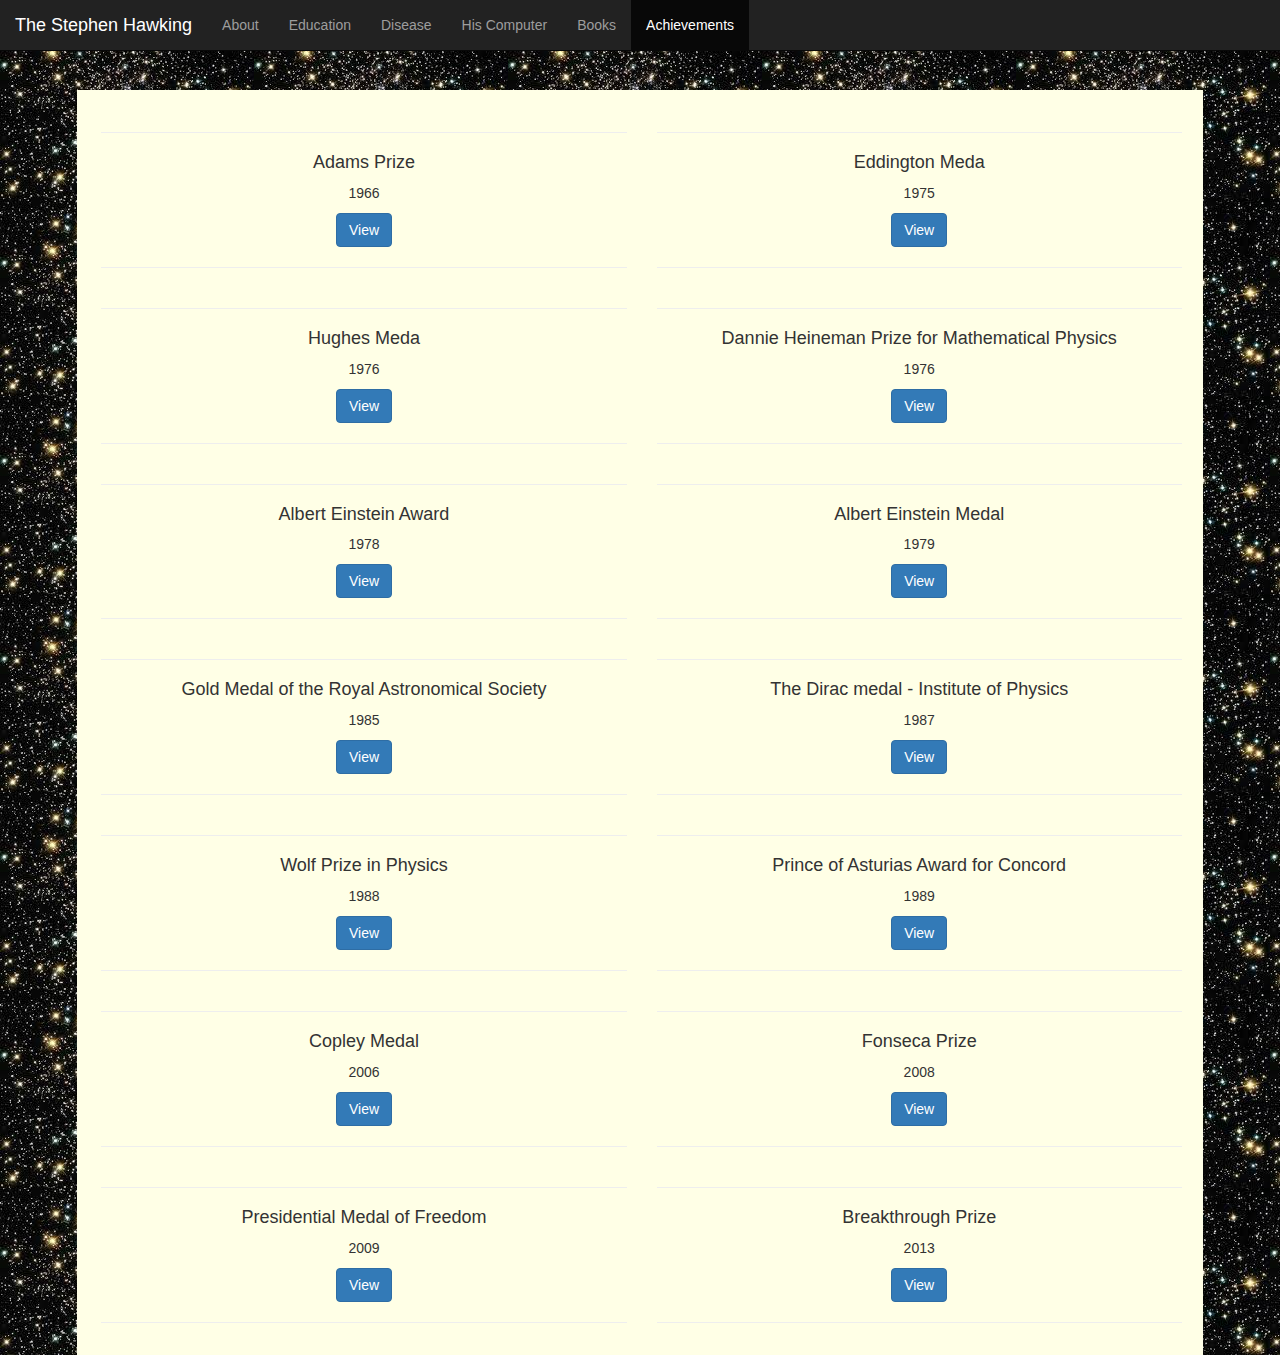
==== Pages/achieve.html @ 10a99e1a "stephen" ====
<html>
<head>
	<meta charset="utf-8">
	<meta name="viewport" content="width=device-width, initial-scale=1">
	<title>stephenHawking</title>
	<link rel="stylesheet" type="text/css" href="../css/stephenprocess.css"> 
	<link rel="stylesheet" type="text/css" href="../css/bootstrap.min.css">
	<script type="text/javascript" href="../js/bootstrap.min.js"></script>
   <script type="text/javascript" href="../js/jquery-2.1.0.min.js"></script>
   <script type="text/javascript" href="../js/jquery-2.0.2.min.js"></script>
</head>
<body>
	
	
		<nav class="navbar navbar-inverse navbar-fixed-top">
  			<div class="container-fluid">
    			<div class="navbar-header">
    				<button type="button" class="navbar-toggle collapsed" data-toggle="collapse" data-target="#myNav">
				     	<span class="icon-bar"></span>
				      <span class="icon-bar"></span>
				      <span class="icon-bar"></span>
				   </button>
      			<a class="navbar-brand" href="brand.html">The Stephen Hawking</a>
    			</div>
    			
    			<div class="collapse navbar-collapse" id="myNav"> 
   				<ul class="nav navbar-nav">
        				<li><a href="../index.html">About</a></li>
        				<li><a href="education.html">Education</a></li>
        				<li><a href="disease.html">Disease</a></li>
        				<li><a href="computer.html">His Computer</a></li>
        				<li><a href="books.html">Books</a></li>
        				<li class="active"><a href="achieve.html">Achievements</a></li>
   				</ul>
   			</div>
 			</div>
  		</nav>
      <div id="achieve">
         <div class="container-fluid">
            <div class="row">
               <div class="col-md-6">
                  <div class="hrline">
                     <hr>
                     <div class="right">
                     <h4>Adams Prize</h4>
                     <p>1966</p>
                     <button type="button" class="btn btn-primary" data-container="body" data-toggle="popover" data-placement="bottom" data-content="
                     abc">
                     View
                     </button>
                     </div>
                     <hr>
                  </div>
               </div>
               <div class="col-md-6">
                  <div class="hrline">  
                     <hr>
                     <div class="right">
                     <h4>Eddington Meda</h4>
                     <p>1975</p>
                     <button type="button" class="btn btn-primary" data-container="body" data-toggle="popover" data-placement="bottom" data-content="
                     abc">
                     View
                     </button>
                     </div>
                     <hr>
                  </div>
               </div>
            </div>
            <div class="row">
               <div class="col-md-6">   
                  <div class="hrline">
                     <hr>
                     <div class="right">
                     <h4> Hughes Meda</h4>
                     <p>1976</p>
                     <button type="button" class="btn btn-primary" data-container="body" data-toggle="popover" data-placement="bottom" data-content="
                     abc">
                     View
                     </button>
                     </div>
                     <hr>
                  </div>
               </div>
               <div class="col-md-6">   
                  <div class="hrline">
                     <hr>
                     <div class="right">
                     <h4> Dannie Heineman Prize for Mathematical Physics</h4>
                     <p>1976</p>
                     <button type="button" class="btn btn-primary" data-container="body" data-toggle="popover" data-placement="bottom" data-content="
                     abc">
                     View
                     </button>
                     </div>
                     <hr>
                  </div>
               </div>
            </div>
            <div class="row">
               <div class="col-md-6">   
                  <div class="hrline">
                     <hr>
                     <div class="right">
                     <h4>Albert Einstein Award</h4>
                     <p>1978</p>
                     <button type="button" class="btn btn-primary" data-container="body" data-toggle="popover" data-placement="bottom" data-content="
                     abc">
                     View
                     </button>
                     </div>
                     <hr>
                  </div>
               </div>
               <div class="col-md-6">   
                  <div class="hrline">
                     <hr>
                     <div class="right">
                     <h4>Albert Einstein Medal </h4>
                     <p>1979  </p>
                     <button type="button" class="btn btn-primary" data-container="body" data-toggle="popover" data-placement="bottom" data-content="
                     abc">
                     View
                     </button>
                     </div>
                     <hr>
                  </div>
               </div>
            </div>
            <div class="row">
               <div class="col-md-6">   
                  <div class="hrline">
                     <hr>
                     <div class="right">
                     <h4>Gold Medal of the Royal Astronomical Society </h4>
                     <p>1985</p>
                     <button type="button" class="btn btn-primary" data-container="body" data-toggle="popover" data-placement="bottom" data-content="
                     abc">
                     View
                     </button>
                     </div>
                     <hr>
                  </div>
               </div>
               <div class="col-md-6">   
                  <div class="hrline">
                     <hr>
                     <div class="right">
                     <h4>The Dirac medal - Institute of Physics</h4>
                     <p>1987</p>
                     <button type="button" class="btn btn-primary" data-container="body" data-toggle="popover" data-placement="bottom" data-content="
                     abc">
                     View
                     </button>
                     </div>
                     <hr>
                  </div>
               </div>
            </div>
            <div class="row">
               <div class="col-md-6">   
                  <div class="hrline">
                     <hr>
                     <div class="right">
                     <h4>Wolf Prize in Physics</h4>
                     <p>1988</p>
                     <button type="button" class="btn btn-primary" data-container="body" data-toggle="popover" data-placement="bottom" data-content="
                     abc">
                     View
                     </button>
                     </div>
                     <hr>
                  </div>
               </div>
               <div class="col-md-6">   
                  <div class="hrline">
                     <hr>
                     <div class="right">
                     <h4>Prince of Asturias Award for Concord</h4>
                     <p>1989</p>
                     <button type="button" class="btn btn-primary" data-container="body" data-toggle="popover" data-placement="bottom" data-content="
                     abc">
                     View
                     </button>
                     </div>
                     <hr>
                  </div>
               </div>
            </div>
            <div class="row">
               <div class="col-md-6">   
                  <div class="hrline">
                     <hr>
                     <div class="right">
                     <h4>Copley Medal</h4>
                     <p>2006</p>
                     <button type="button" class="btn btn-primary" data-container="body" data-toggle="popover" data-placement="bottom" data-content="
                     abc">
                     View
                     </button>
                     </div>
                     <hr>
                  </div>
               </div>
               <div class="col-md-6">   
                  <div class="hrline">
                     <hr>
                     <div class="right">
                     <h4>Fonseca Prize</h4>
                     <p>2008</p>
                     <button type="button" class="btn btn-primary" data-container="body" data-toggle="popover" data-placement="bottom" data-content="
                     abc">
                     View
                     </button>
                     </div>
                     <hr>
                  </div>
               </div>
            </div>
            <div class="row">
               <div class="col-md-6">   
                  <div class="hrline">
                     <hr>
                     <div class="right">
                     <h4>Presidential Medal of Freedom</h4>
                     <p>2009</p>
                     <button type="button" class="btn btn-primary" data-container="body" data-toggle="popover" data-placement="bottom" data-content="
                     abc">
                     View
                     </button>
                     </div>
                     <hr>
                  </div>
               </div>
               <div class="col-md-6">   
                  <div class="hrline">
                     <hr>
                     <div class="right">
                     <h4>Breakthrough Prize</h4>
                     <p>2013</p>
                     <button type="button" class="btn btn-primary" data-container="body" data-toggle="popover" data-placement="bottom" data-content="
                     abc">
                     View
                     </button>
                     </div>
                     <hr>
                  </div>
               </div>
            </div>
         </div> 
      </div>
</body>
</html>
---- css/stephenprocess.css ----
body{
	background-image: url(../imgs/images1.jpg);
	padding-top: 7%;
}

#about{
	background-color: #FFFFE6;
	margin-right: 6%;
	margin-left: 6%;
	font-size: 115%
}

.list{
	padding-top: 1.2%;
	padding-bottom: 1.2%;
}

#disease{
	background-color: #FFFFE6;
	margin-right: 6%;
	margin-left: 6%;
	padding-top: 1.75%;
	padding-left: 0.75%;
	padding-bottom: 15%;
	padding-right: 0.5%
}
 #disease > h3{
 	text-align: center;
 	color:#455A71 ;
 }

  #disease > h4{
 	color:#51565C;	 
	display: inline; 
 	float: right;
 }

 #disease > p{
 	font-size: 115%
}

#computer{
	background-color: #FFFFE6;
	margin-right: 6%;
	margin-left: 6%;
	padding-top: 1.75%;
	padding-left: 0.75%;
	padding-bottom: 1%;
	padding-right: 0.5%;
	color: #51565C;
}

#computer > p{
	text-align:center;
	color:#195087;
}

#computer{
	color:#51565C;
}

#stepimg{
	margin-left: 35%;
	width: 30%;
	max-width: 100%;
	height: 40%;
}

@media (max-width: 991px) {
  #stepimg {
    width: 35%;
    height: 35%;
    margin-left: 35%;
  }
  #disimg {
    width: 35%;
    height: 35%;
    margin-left: 35%;
  }
  body {
    padding-top: 15%;
  }
  #flow > img{
	height:600%;
	width:90%;
}
}

@media (max-width: 320px){
	#stepimg {
	    width: 45%;
	    height: 25%;
	    margin-left: 25%;
  }	
	/*.backbook {
	background-color: white;
	border-radius: 6px;
	padding-top: 10%;
	margin-bottom: 10%;
	margin-left: 10%;
	width: 100%;
	height: 60%;
	} */

}

#achieve{
	background-color: #FFFFE6;
	margin-right: 6%;
	margin-left: 6%;
	padding-top: 1.75%;
	padding-left: 0.75%;
	padding-bottom: 1%;
	padding-right: 0.5%
}

.hrline:hover{
	background-color: #E1E8F4;
}

.right{
	text-align: center;
}

.backbook{
	background-color: white;
	border-radius: 6px;
	padding-top: 10%;
	margin-bottom: 10%;
	margin-left: -12%;
	width: 100%;
	height: 60%;
}

/*@media all and (max-width: 799px) and (min-width: 640px) {
    #bgbook {
        background-size: 640px 480px;
    }
}*/
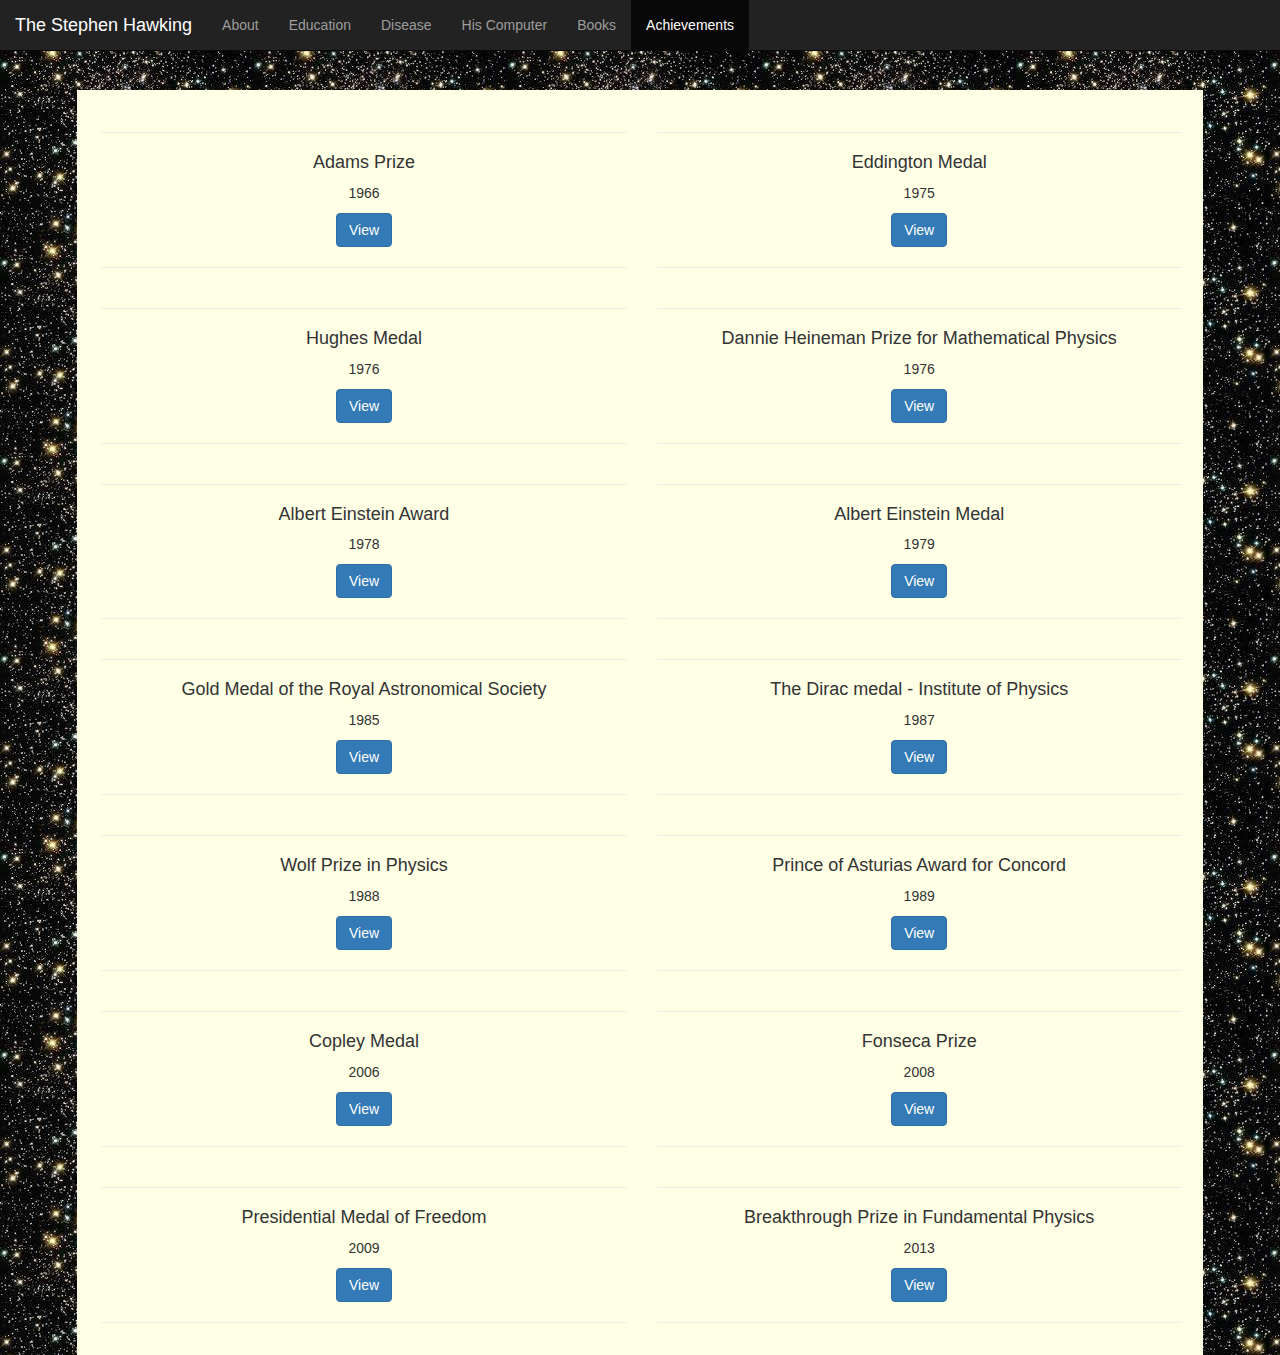
==== commit 1e3f3be3: "Finalised" ====
--- a/Pages/achieve.html
+++ b/Pages/achieve.html
@@ -5,9 +5,8 @@
 	<title>stephenHawking</title>
 	<link rel="stylesheet" type="text/css" href="../css/stephenprocess.css"> 
 	<link rel="stylesheet" type="text/css" href="../css/bootstrap.min.css">
-	<script type="text/javascript" href="../js/bootstrap.min.js"></script>
-   <script type="text/javascript" href="../js/jquery-2.1.0.min.js"></script>
-   <script type="text/javascript" href="../js/jquery-2.0.2.min.js"></script>
+   <script type="text/javascript" src="../js/jquery-2.1.0.min.js"></script>
+   <script type="text/javascript" src="../js/bootstrap.min.js"></script>
 </head>
 <body>
 	
@@ -15,22 +14,23 @@
 		<nav class="navbar navbar-inverse navbar-fixed-top">
   			<div class="container-fluid">
     			<div class="navbar-header">
-    				<button type="button" class="navbar-toggle collapsed" data-toggle="collapse" data-target="#myNav">
-				     	<span class="icon-bar"></span>
+    				<button type="button" class="navbar-toggle collapsed" data-toggle="collapse" data-target="#bs-example-navbar-collapse-1">
+				     	<span class="sr-only">Toogle navigation</span>
+                  <span class="icon-bar"></span>
 				      <span class="icon-bar"></span>
 				      <span class="icon-bar"></span>
 				   </button>
-      			<a class="navbar-brand" href="brand.html">The Stephen Hawking</a>
+      			<a class="navbar-brand" href="../index.html">The Stephen Hawking</a>
     			</div>
     			
-    			<div class="collapse navbar-collapse" id="myNav"> 
+    			<div class="collapse navbar-collapse" id="bs-example-navbar-collapse-1"> 
    				<ul class="nav navbar-nav">
         				<li><a href="../index.html">About</a></li>
         				<li><a href="education.html">Education</a></li>
         				<li><a href="disease.html">Disease</a></li>
         				<li><a href="computer.html">His Computer</a></li>
         				<li><a href="books.html">Books</a></li>
-        				<li class="active"><a href="achieve.html">Achievements</a></li>
+        				<li class="active"><a href="achieve.html">Achievements<span class="sr-only">(current)</span></a></li>
    				</ul>
    			</div>
  			</div>
@@ -42,206 +42,361 @@
                   <div class="hrline">
                      <hr>
                      <div class="right">
-                     <h4>Adams Prize</h4>
-                     <p>1966</p>
-                     <button type="button" class="btn btn-primary" data-container="body" data-toggle="popover" data-placement="bottom" data-content="
-                     abc">
-                     View
-                     </button>
-                     </div>
-                     <hr>
+                        <h4>Adams Prize</h4>
+                        <p>1966</p>
+                        <button type="button" class="btn btn-primary" data-container="body" data-toggle="modal" data-target="#myModal1">
+                        View
+                        </button>
+                        <div class="modal fade" id="myModal1" tabindex="-1" role="dialog" aria-labelledby="myModalLabel">
+                           <div class="modal-dialog" role="document">
+                              <div class="modal-content">
+                                 <div class="modal-header">
+                                    <button type="button" class="close" data-dismiss="modal" aria-label="Close"><span aria-hidden="true">&times;</span></button>
+                                    <h4 class="modal-title" id="myModalLabel">Adams Prize</h4>
+                                 </div>
+                                 <div class="modal-body">The Adams Prize is one of the most prestigious prizes awarded by the University of Cambridge.The Adams Prize is awarded each year by the Faculty of Mathematics at the University of Cambridge and St John's College to a UK based mathematician for distinguished research in the Mathematical Sciences.
+                                 </div>
+                              </div>
+                           </div>
+                        </div>
+                        <hr>
+                     </div>
                   </div>
                </div>
                <div class="col-md-6">
                   <div class="hrline">  
                      <hr>
                      <div class="right">
-                     <h4>Eddington Meda</h4>
-                     <p>1975</p>
-                     <button type="button" class="btn btn-primary" data-container="body" data-toggle="popover" data-placement="bottom" data-content="
-                     abc">
-                     View
-                     </button>
-                     </div>
-                     <hr>
-                  </div>
-               </div>
-            </div>
-            <div class="row">
-               <div class="col-md-6">   
-                  <div class="hrline">
-                     <hr>
-                     <div class="right">
-                     <h4> Hughes Meda</h4>
-                     <p>1976</p>
-                     <button type="button" class="btn btn-primary" data-container="body" data-toggle="popover" data-placement="bottom" data-content="
-                     abc">
-                     View
-                     </button>
-                     </div>
-                     <hr>
-                  </div>
-               </div>
-               <div class="col-md-6">   
-                  <div class="hrline">
-                     <hr>
-                     <div class="right">
-                     <h4> Dannie Heineman Prize for Mathematical Physics</h4>
-                     <p>1976</p>
-                     <button type="button" class="btn btn-primary" data-container="body" data-toggle="popover" data-placement="bottom" data-content="
-                     abc">
-                     View
-                     </button>
-                     </div>
-                     <hr>
-                  </div>
-               </div>
-            </div>
-            <div class="row">
-               <div class="col-md-6">   
-                  <div class="hrline">
-                     <hr>
-                     <div class="right">
-                     <h4>Albert Einstein Award</h4>
-                     <p>1978</p>
-                     <button type="button" class="btn btn-primary" data-container="body" data-toggle="popover" data-placement="bottom" data-content="
-                     abc">
-                     View
-                     </button>
-                     </div>
-                     <hr>
-                  </div>
-               </div>
-               <div class="col-md-6">   
-                  <div class="hrline">
-                     <hr>
-                     <div class="right">
-                     <h4>Albert Einstein Medal </h4>
-                     <p>1979  </p>
-                     <button type="button" class="btn btn-primary" data-container="body" data-toggle="popover" data-placement="bottom" data-content="
-                     abc">
-                     View
-                     </button>
-                     </div>
-                     <hr>
-                  </div>
-               </div>
-            </div>
-            <div class="row">
-               <div class="col-md-6">   
-                  <div class="hrline">
-                     <hr>
-                     <div class="right">
-                     <h4>Gold Medal of the Royal Astronomical Society </h4>
-                     <p>1985</p>
-                     <button type="button" class="btn btn-primary" data-container="body" data-toggle="popover" data-placement="bottom" data-content="
-                     abc">
-                     View
-                     </button>
-                     </div>
-                     <hr>
-                  </div>
-               </div>
-               <div class="col-md-6">   
-                  <div class="hrline">
-                     <hr>
-                     <div class="right">
-                     <h4>The Dirac medal - Institute of Physics</h4>
-                     <p>1987</p>
-                     <button type="button" class="btn btn-primary" data-container="body" data-toggle="popover" data-placement="bottom" data-content="
-                     abc">
-                     View
-                     </button>
-                     </div>
-                     <hr>
-                  </div>
-               </div>
-            </div>
-            <div class="row">
-               <div class="col-md-6">   
-                  <div class="hrline">
-                     <hr>
-                     <div class="right">
-                     <h4>Wolf Prize in Physics</h4>
-                     <p>1988</p>
-                     <button type="button" class="btn btn-primary" data-container="body" data-toggle="popover" data-placement="bottom" data-content="
-                     abc">
-                     View
-                     </button>
-                     </div>
-                     <hr>
-                  </div>
-               </div>
-               <div class="col-md-6">   
-                  <div class="hrline">
-                     <hr>
-                     <div class="right">
-                     <h4>Prince of Asturias Award for Concord</h4>
-                     <p>1989</p>
-                     <button type="button" class="btn btn-primary" data-container="body" data-toggle="popover" data-placement="bottom" data-content="
-                     abc">
-                     View
-                     </button>
-                     </div>
-                     <hr>
-                  </div>
-               </div>
-            </div>
-            <div class="row">
-               <div class="col-md-6">   
-                  <div class="hrline">
-                     <hr>
-                     <div class="right">
-                     <h4>Copley Medal</h4>
-                     <p>2006</p>
-                     <button type="button" class="btn btn-primary" data-container="body" data-toggle="popover" data-placement="bottom" data-content="
-                     abc">
-                     View
-                     </button>
-                     </div>
-                     <hr>
-                  </div>
-               </div>
-               <div class="col-md-6">   
-                  <div class="hrline">
-                     <hr>
-                     <div class="right">
-                     <h4>Fonseca Prize</h4>
-                     <p>2008</p>
-                     <button type="button" class="btn btn-primary" data-container="body" data-toggle="popover" data-placement="bottom" data-content="
-                     abc">
-                     View
-                     </button>
-                     </div>
-                     <hr>
-                  </div>
-               </div>
-            </div>
-            <div class="row">
-               <div class="col-md-6">   
-                  <div class="hrline">
-                     <hr>
-                     <div class="right">
-                     <h4>Presidential Medal of Freedom</h4>
-                     <p>2009</p>
-                     <button type="button" class="btn btn-primary" data-container="body" data-toggle="popover" data-placement="bottom" data-content="
-                     abc">
-                     View
-                     </button>
-                     </div>
-                     <hr>
-                  </div>
-               </div>
-               <div class="col-md-6">   
-                  <div class="hrline">
-                     <hr>
-                     <div class="right">
-                     <h4>Breakthrough Prize</h4>
-                     <p>2013</p>
-                     <button type="button" class="btn btn-primary" data-container="body" data-toggle="popover" data-placement="bottom" data-content="
-                     abc">
-                     View
-                     </button>
+                           <h4>Eddington Medal</h4>
+                           <p>1975</p>
+                           <button type="button" class="btn btn-primary" data-container="body" data-toggle="modal" data-target="#myModal2">
+                           View
+                           </button>
+                           <div class="modal fade" id="myModal2" tabindex="-1" role="dialog" aria-labelledby="myModalLabel">
+                              <div class="modal-dialog" role="document">
+                                 <div class="modal-content">
+                                    <div class="modal-header">
+                                       <button type="button" class="close" data-dismiss="modal" aria-label="Close"><span aria-hidden="true">&times;</span></button>
+                                       <h4 class="modal-title" id="myModalLabel">Eddington Medal</h4>
+                                    </div>
+                                    <div class="modal-body">The Eddington Medal, named after Sir Arthur Eddington, is awarded by the Royal Astronomical Society nominally once every two years for investigations of outstanding merit in theoretical astrophysics.
+                                    </div>
+                                 </div>
+                              </div>
+                           </div>
+                           <hr>
+                     </div>
+                  </div>
+               </div>
+            </div>
+            <div class="row">
+               <div class="col-md-6">   
+                  <div class="hrline">
+                     <hr>
+                     <div class="right">
+                        <h4> Hughes Medal</h4>
+                        <p>1976</p>
+                        <button type="button" class="btn btn-primary" data-container="body" data-toggle="modal" data-target="#myModal3">
+                        View
+                        </button>
+                        <div class="modal fade" id="myModal3" tabindex="-1" role="dialog" aria-labelledby="myModalLabel">
+                           <div class="modal-dialog" role="document">
+                              <div class="modal-content">
+                                 <div class="modal-header">
+                                    <button type="button" class="close" data-dismiss="modal" aria-label="Close"><span aria-hidden="true">&times;</span></button>
+                                    <h4 class="modal-title" id="myModalLabel">Hughes Medal</h4>
+                                 </div>
+                                 <div class="modal-body">The Hughes Medal is awarded by the Royal Society of London "in recognition of an original discovery in the physical sciences, particularly electricity and magnetism or their applications". Named after David E. Hughes, the medal is awarded with a gift of £1000.
+                                 </div>
+                              </div>
+                           </div>
+                        </div>
+                     </div>
+                     <hr>
+                  </div>
+               </div>
+               <div class="col-md-6">   
+                  <div class="hrline">
+                     <hr>
+                     <div class="right">
+                        <h4> Dannie Heineman Prize for Mathematical Physics</h4>
+                        <p>1976</p>
+                        <button type="button" class="btn btn-primary" data-container="body" data-toggle="modal" data-target="#myModal4">
+                        View
+                        </button>
+                        <div class="modal fade" id="myModal4" tabindex="-1" role="dialog" aria-labelledby="myModalLabel">
+                           <div class="modal-dialog" role="document">
+                              <div class="modal-content">
+                                 <div class="modal-header">
+                                    <button type="button" class="close" data-dismiss="modal" aria-label="Close"><span aria-hidden="true">&times;</span></button>
+                                    <h4 class="modal-title" id="myModalLabel">Dannie Heineman Prize for Mathematical Physics</h4>
+                                 </div>
+                                 <div class="modal-body">Dannie Heineman Prize for Mathematical Physics is an award given each year since 1959 jointly by the American Physical Society and American Institute of Physics. It is established by the Heineman Foundation in honour of Dannie Heineman.
+                                 </div>
+                              </div>
+                           </div>
+                        </div>
+                     </div>
+                     <hr>
+                  </div>
+               </div>
+            </div>
+            <div class="row">
+               <div class="col-md-6">   
+                  <div class="hrline">
+                     <hr>
+                     <div class="right">
+                        <h4>Albert Einstein Award</h4>
+                        <p>1978</p>
+                        <button type="button" class="btn btn-primary" data-container="body" data-toggle="modal" data-target="#myModal5">
+                        View
+                        </button>
+                        <div class="modal fade" id="myModal5" tabindex="-1" role="dialog" aria-labelledby="myModalLabel">
+                           <div class="modal-dialog" role="document">
+                              <div class="modal-content">
+                                 <div class="modal-header">
+                                    <button type="button" class="close" data-dismiss="modal" aria-label="Close"><span aria-hidden="true">&times;</span></button>
+                                    <h4 class="modal-title" id="myModalLabel">Albert Einstein Award</h4>
+                                 </div>
+                                 <div class="modal-body">The Albert Einstein Award was an award in theoretical physics that was established to recognize high achievement in the natural sciences. It was endowed by the Lewis and Rosa Strauss Memorial Fund in honor of Albert Einstein's 70th birthday.   
+                                 </div>
+                              </div>
+                           </div>
+                        </div>
+                     </div>
+                     <hr>
+                  </div>
+               </div>
+               <div class="col-md-6">   
+                  <div class="hrline">
+                     <hr>
+                     <div class="right">
+                        <h4>Albert Einstein Medal </h4>
+                        <p>1979  </p>
+                        <button type="button" class="btn btn-primary" data-container="body" data-toggle="modal" data-target="#myModal6">
+                        View
+                        </button>
+                        <div class="modal fade" id="myModal6" tabindex="-1" role="dialog" aria-labelledby="myModalLabel">
+                           <div class="modal-dialog" role="document">
+                              <div class="modal-content">
+                                 <div class="modal-header">
+                                    <button type="button" class="close" data-dismiss="modal" aria-label="Close"><span aria-hidden="true">&times;</span></button>
+                                    <h4 class="modal-title" id="myModalLabel">Albert Einstein Medal</h4>
+                                 </div>
+                                 <div class="modal-body">The Albert Einstein Medal is an award presented by the Albert Einstein Society in Bern. First given in 1979, the award is presented to people for "scientific findings, works, or publications related to Albert Einstein" each year.
+                                 </div>
+                              </div>
+                           </div>
+                        </div>
+                     </div>
+                     <hr>
+                  </div>
+               </div>
+            </div>
+            <div class="row">
+               <div class="col-md-6">   
+                  <div class="hrline">
+                     <hr>
+                     <div class="right">
+                        <h4>Gold Medal of the Royal Astronomical Society </h4>
+                        <p>1985</p>
+                        <button type="button" class="btn btn-primary" data-container="body" data-toggle="modal" data-target="#myModal7">
+                        View
+                        </button>
+                        <div class="modal fade" id="myModal7" tabindex="-1" role="dialog" aria-labelledby="myModalLabel">
+                           <div class="modal-dialog" role="document">
+                              <div class="modal-content">
+                                 <div class="modal-header">
+                                    <button type="button" class="close" data-dismiss="modal" aria-label="Close"><span aria-hidden="true">&times;</span></button>
+                                    <h4 class="modal-title" id="myModalLabel">Gold Medal of the Royal Astronomical Society</h4>
+                                 </div>
+                                 <div class="modal-body">The Gold Medal of the Royal Astronomical Society is the highest award given by the RAS. The RAS Council have "complete freedom as to the grounds on which it is awarded" and as such it can be awarded for any reason.
+                                 </div>
+                              </div>
+                           </div>
+                        </div>
+                     </div>
+                     <hr>
+                  </div>
+               </div>
+               <div class="col-md-6">   
+                  <div class="hrline">
+                     <hr>
+                     <div class="right">
+                        <h4>The Dirac medal - Institute of Physics</h4>
+                        <p>1987</p>
+                        <button type="button" class="btn btn-primary" data-container="body" data-toggle="modal" data-target="#myModal8">
+                        View
+                        </button>
+                        <div class="modal fade" id="myModal8" tabindex="-1" role="dialog" aria-labelledby="myModalLabel">
+                           <div class="modal-dialog" role="document">
+                              <div class="modal-content">
+                                 <div class="modal-header">
+                                    <button type="button" class="close" data-dismiss="modal" aria-label="Close"><span aria-hidden="true">&times;</span></button>
+                                    <h4 class="modal-title" id="myModalLabel">The Dirac medal - Institute of Physics</h4>
+                                 </div>
+                                 <div class="modal-body">Council, recognising that the Institute did not have an open award specifically for theoretical physics, decided in 1985 to introduce a new medal and prize to be named after P A M Dirac an Honorary Fellow, who had died the previous year.
+                                 </div>
+                              </div>
+                           </div>
+                        </div>
+                     </div>
+                     <hr>
+                  </div>
+               </div>
+            </div>
+            <div class="row">
+               <div class="col-md-6">   
+                  <div class="hrline">
+                     <hr>
+                     <div class="right">
+                        <h4>Wolf Prize in Physics</h4>
+                        <p>1988</p>
+                        <button type="button" class="btn btn-primary" data-container="body" data-toggle="modal" data-target="#myModal9">
+                        View
+                        </button>
+                        <div class="modal fade" id="myModal9" tabindex="-1" role="dialog" aria-labelledby="myModalLabel">
+                           <div class="modal-dialog" role="document">
+                              <div class="modal-content">
+                                 <div class="modal-header">
+                                    <button type="button" class="close" data-dismiss="modal" aria-label="Close"><span aria-hidden="true">&times;</span></button>
+                                    <h4 class="modal-title" id="myModalLabel">Wolf Prize in Physics</h4>
+                                 </div>
+                                 <div class="modal-body">The Wolf Prize in Physics is awarded once a year by the Wolf Foundation in Israel. It is one of the six Wolf Prizes established by the Foundation and awarded since 1978; the others are in Agriculture, Chemistry, Mathematics, Medicine and Arts.
+                                 </div>
+                              </div>
+                           </div>
+                        </div>
+                     </div>
+                     <hr>
+                  </div>
+               </div>
+               <div class="col-md-6">   
+                  <div class="hrline">
+                     <hr>
+                     <div class="right">
+                        <h4>Prince of Asturias Award for Concord</h4>
+                        <p>1989</p>
+                        <button type="button" class="btn btn-primary" data-container="body" data-toggle="modal" data-target="#myModal10">
+                        View
+                        </button>
+                        <div class="modal fade" id="myModal10" tabindex="-1" role="dialog" aria-labelledby="myModalLabel">
+                           <div class="modal-dialog" role="document">
+                              <div class="modal-content">
+                                 <div class="modal-header">
+                                    <button type="button" class="close" data-dismiss="modal" aria-label="Close"><span aria-hidden="true">&times;</span></button>
+                                    <h4 class="modal-title" id="myModalLabel">Prince of Asturias Award for Concord</h4>
+                                 </div>
+                                 <div class="modal-body">Prince of Asturias Awards are a series of annual prizes awarded in Spain by the Princess of Asturias Foundation (previously the Prince of Asturias Foundation) to individuals, entities or organizations from around the world who make notable achievements in the sciences, humanities, and public affairs.
+                                 </div>
+                              </div>
+                           </div>
+                        </div>
+                     </div>
+                     <hr>
+                  </div>
+               </div>
+            </div>
+            <div class="row">
+               <div class="col-md-6">   
+                  <div class="hrline">
+                     <hr>
+                     <div class="right">
+                        <h4>Copley Medal</h4>
+                        <p>2006</p>
+                        <button type="button" class="btn btn-primary" data-container="body" data-toggle="modal" data-target="#myModal11">
+                        View
+                        </button>
+                        <div class="modal fade" id="myModal11" tabindex="-1" role="dialog" aria-labelledby="myModalLabel">
+                           <div class="modal-dialog" role="document">
+                              <div class="modal-content">
+                                 <div class="modal-header">
+                                    <button type="button" class="close" data-dismiss="modal" aria-label="Close"><span aria-hidden="true">&times;</span></button>
+                                    <h4 class="modal-title" id="myModalLabel">Copley Medal</h4>
+                                 </div>
+                                 <div class="modal-body">The Copley Medal is a scientific award given by the Royal Society, London, for "outstanding achievements in research in any branch of science." It alternates between the physical and the biological sciences.
+                                 </div>
+                              </div>
+                           </div>
+                        </div>
+                     </div>
+                     <hr>
+                  </div>
+               </div>
+               <div class="col-md-6">   
+                  <div class="hrline">
+                     <hr>
+                     <div class="right">
+                        <h4>Fonseca Prize</h4>
+                        <p>2008</p>
+                        <button type="button" class="btn btn-primary" data-container="body" data-toggle="modal" data-target="#myModal12">
+                        View
+                        </button>
+                        <div class="modal fade" id="myModal12" tabindex="-1" role="dialog" aria-labelledby="myModalLabel">
+                           <div class="modal-dialog" role="document">
+                              <div class="modal-content">
+                                 <div class="modal-header">
+                                    <button type="button" class="close" data-dismiss="modal" aria-label="Close"><span aria-hidden="true">&times;</span></button>
+                                    <h4 class="modal-title" id="myModalLabel">Fonseca Prize</h4>
+                                 </div>
+                                 <div class="modal-body">The Fonseca Prize of science communication is an annual award created by the University of Santiago de Compostela and the Consortium of Santiago under the auspices of the Program ConCiencia.
+                                 </div>
+                              </div>
+                           </div>
+                        </div>
+                     </div>
+                     <hr>
+                  </div>
+               </div>
+            </div>
+            <div class="row">
+               <div class="col-md-6">   
+                  <div class="hrline">
+                     <hr>
+                     <div class="right">
+                        <h4>Presidential Medal of Freedom</h4>
+                        <p>2009</p>
+                        <button type="button" class="btn btn-primary" data-container="body" data-toggle="modal" data-target="#myModal13">
+                        View
+                        </button>
+                        <div class="modal fade" id="myModal13" tabindex="-1" role="dialog" aria-labelledby="myModalLabel">
+                           <div class="modal-dialog" role="document">
+                              <div class="modal-content">
+                                 <div class="modal-header">
+                                    <button type="button" class="close" data-dismiss="modal" aria-label="Close"><span aria-hidden="true">&times;</span></button>
+                                    <h4 class="modal-title" id="myModalLabel">Presidential Medal of Freedom</h4>
+                                 </div>
+                                 <div class="modal-body">The Presidential Medal of Freedom is an award bestowed by the President of the United States and is—along with the comparable Congressional Gold Medal, bestowed by an act of U.S. Congress—the highest civilian award of the United States.
+                                 </div>
+                              </div>
+                           </div>
+                        </div>
+                     </div>
+                     <hr>
+                  </div>
+               </div>
+               <div class="col-md-6">   
+                  <div class="hrline">
+                     <hr>
+                     <div class="right">
+                        <h4>Breakthrough Prize in Fundamental Physics</h4>
+                        <p>2013</p>
+                        <button type="button" class="btn btn-primary" data-container="body" data-toggle="modal" data-target="#myModal14">
+                        View
+                        </button>
+                        <div class="modal fade" id="myModal14" tabindex="-1" role="dialog" aria-labelledby="myModalLabel">
+                           <div class="modal-dialog" role="document">
+                              <div class="modal-content">
+                                 <div class="modal-header">
+                                    <button type="button" class="close" data-dismiss="modal" aria-label="Close"><span aria-hidden="true">&times;</span></button>
+                                    <h4 class="modal-title" id="myModalLabel">Breakthrough Prize in Fundamental Physics</h4>
+                                 </div>
+                                 <div class="modal-body">This century is likely to produce more surprises. From the Planck length to the cosmic scale, physicists are opening windows into the deep structure of reality.<br><br>
+                                 The Breakthrough Prize in Fundamental Physics was founded in 2012 by Yuri Milner to recognize those individuals who have made profound contributions to human knowledge. It is open to all physicists — theoretical, mathematical, experimental — working on the deepest mysteries of the Universe.
+                                 </div>
+                              </div>
+                           </div>
+                        </div>
                      </div>
                      <hr>
                   </div>
--- a/css/stephenprocess.css
+++ b/css/stephenprocess.css
@@ -68,14 +68,14 @@
 
 @media (max-width: 991px) {
   #stepimg {
-    width: 35%;
-    height: 35%;
-    margin-left: 35%;
+    width: 55%;
+    height: 65%;
+    margin-left: 23%;
   }
   #disimg {
-    width: 35%;
-    height: 35%;
-    margin-left: 35%;
+    width: 55%;
+    height: 60%;
+    margin-left: 28%;
   }
   body {
     padding-top: 15%;
@@ -86,22 +86,17 @@
 }
 }
 
-@media (max-width: 320px){
-	#stepimg {
-	    width: 45%;
-	    height: 25%;
+@media (max-width: 420px){
+	#disimg {
+	    width: 65%;
+	    height: 40%;
 	    margin-left: 25%;
-  }	
-	/*.backbook {
-	background-color: white;
-	border-radius: 6px;
-	padding-top: 10%;
-	margin-bottom: 10%;
-	margin-left: 10%;
-	width: 100%;
-	height: 60%;
-	} */
-
+  }
+  	#stepimg {
+    	width: 65%;
+    	height: 40%;
+    	margin-left: 18%;	
+    }
 }
 
 #achieve{
@@ -114,7 +109,7 @@
 	padding-right: 0.5%
 }
 
-.hrline:hover{
+.hrline:hover , .hrline:focus{
 	background-color: #E1E8F4;
 }
 
@@ -129,11 +124,38 @@
 	margin-bottom: 10%;
 	margin-left: -12%;
 	width: 100%;
-	height: 60%;
+	padding-bottom: 10px;
 }
 
-/*@media all and (max-width: 799px) and (min-width: 640px) {
-    #bgbook {
-        background-size: 640px 480px;
-    }
-}*/+.box h2{
+	text-align:center;
+	position:relative;
+}
+
+.box h5{
+	text-align:center;
+	position:relative;
+}
+
+.box {
+	margin:40px auto;
+}
+
+.effect
+{
+  	position:relative;       
+    -webkit-box-shadow:0 1px 4px rgba(0, 0, 0, 0.3), 0 0 40px rgba(0, 0, 0, 0.1) inset;
+       -moz-box-shadow:0 1px 4px rgba(0, 0, 0, 0.3), 0 0 40px rgba(0, 0, 0, 0.1) inset;
+            box-shadow:0 1px 4px rgba(0, 0, 0, 0.3), 0 0 40px rgba(0, 0, 0, 0.1) inset;
+}
+
+.pros{
+	background-color: white;
+	margin-left: 10%;
+	margin-right: 10%;
+	border-radius: 7px;
+}
+
+.edutext{
+	text-align: center;
+	padding: 3%;
